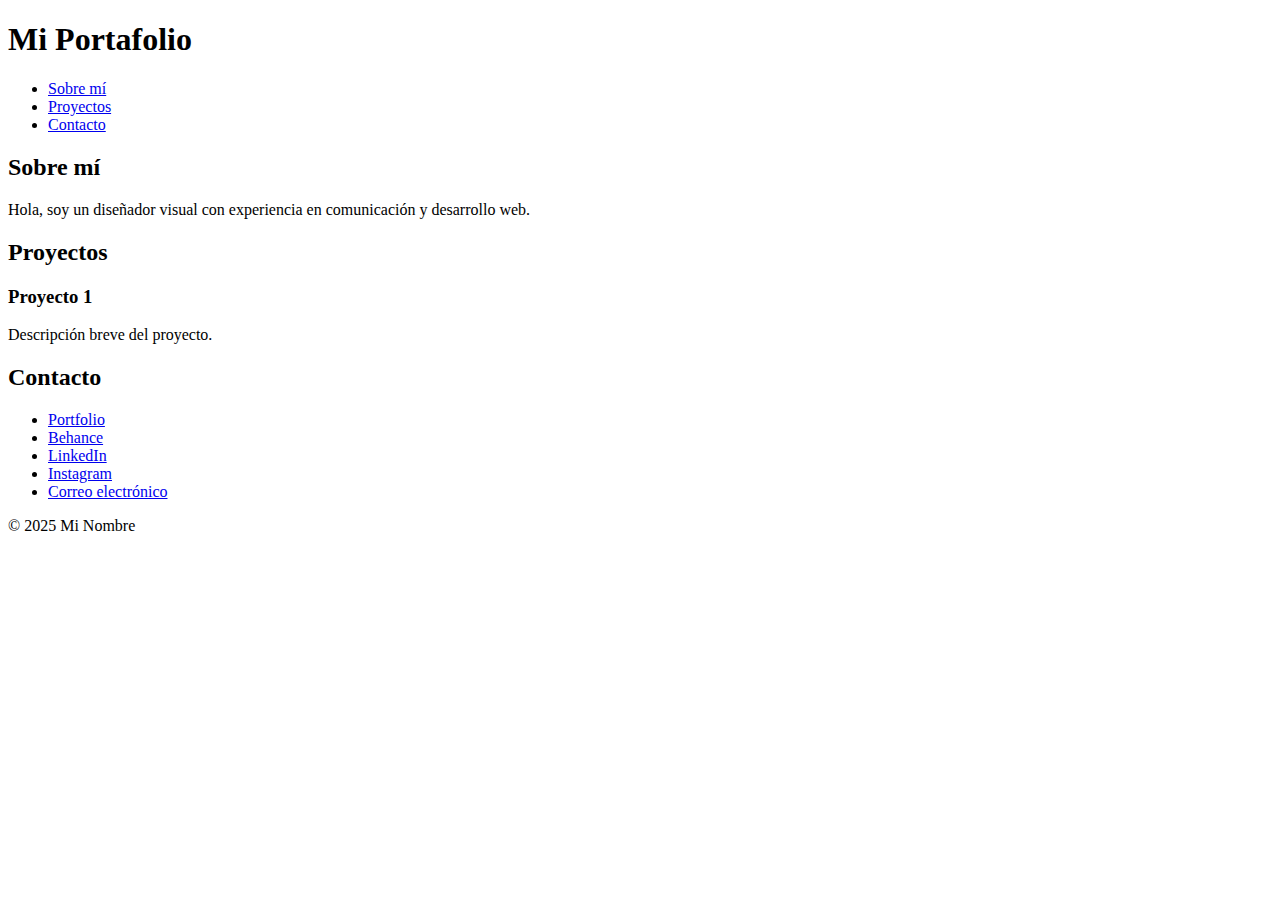
==== index.html @ 228c462b "primer commit" ====
<!DOCTYPE html>
<html lang="es">
<head>
    <meta charset="UTF-8">
    <meta name="viewport" content="width=device-width, initial-scale=1.0">
    <title>Mi Portafolio</title>
    <link rel="stylesheet" href="styles.css">
</head>
<body>
    <header>
        <h1>Mi Portafolio</h1>
        <nav>
            <ul>
                <li><a href="#sobre-mi">Sobre mí</a></li>
                <li><a href="#proyectos">Proyectos</a></li>
                <li><a href="#contacto">Contacto</a></li>
            </ul>
        </nav>
    </header>
    
    <section id="sobre-mi">
        <h2>Sobre mí</h2>
        <p>Hola, soy un diseñador visual con experiencia en comunicación y desarrollo web.</p>
    </section>
    
    <section id="proyectos">
        <h2>Proyectos</h2>
        <div class="proyecto">
            <h3>Proyecto 1</h3>
            <p>Descripción breve del proyecto.</p>
        </div>
    </section>
    
    <section id="contacto">
        <h2>Contacto</h2>
        <ul>
            <li><a href="https://miportfolio.com" target="_blank">Portfolio</a></li>
            <li><a href="https://www.behance.net/miusuario" target="_blank">Behance</a></li>
            <li><a href="https://www.linkedin.com/in/miusuario" target="_blank">LinkedIn</a></li>
            <li><a href="https://www.instagram.com/miusuario" target="_blank">Instagram</a></li>
            <li><a href="mailto:correo@ejemplo.com">Correo electrónico</a></li>
        </ul>
    </section>
    
    <footer>
        <p>&copy; 2025 Mi Nombre</p>
    </footer>
</body>
</html>
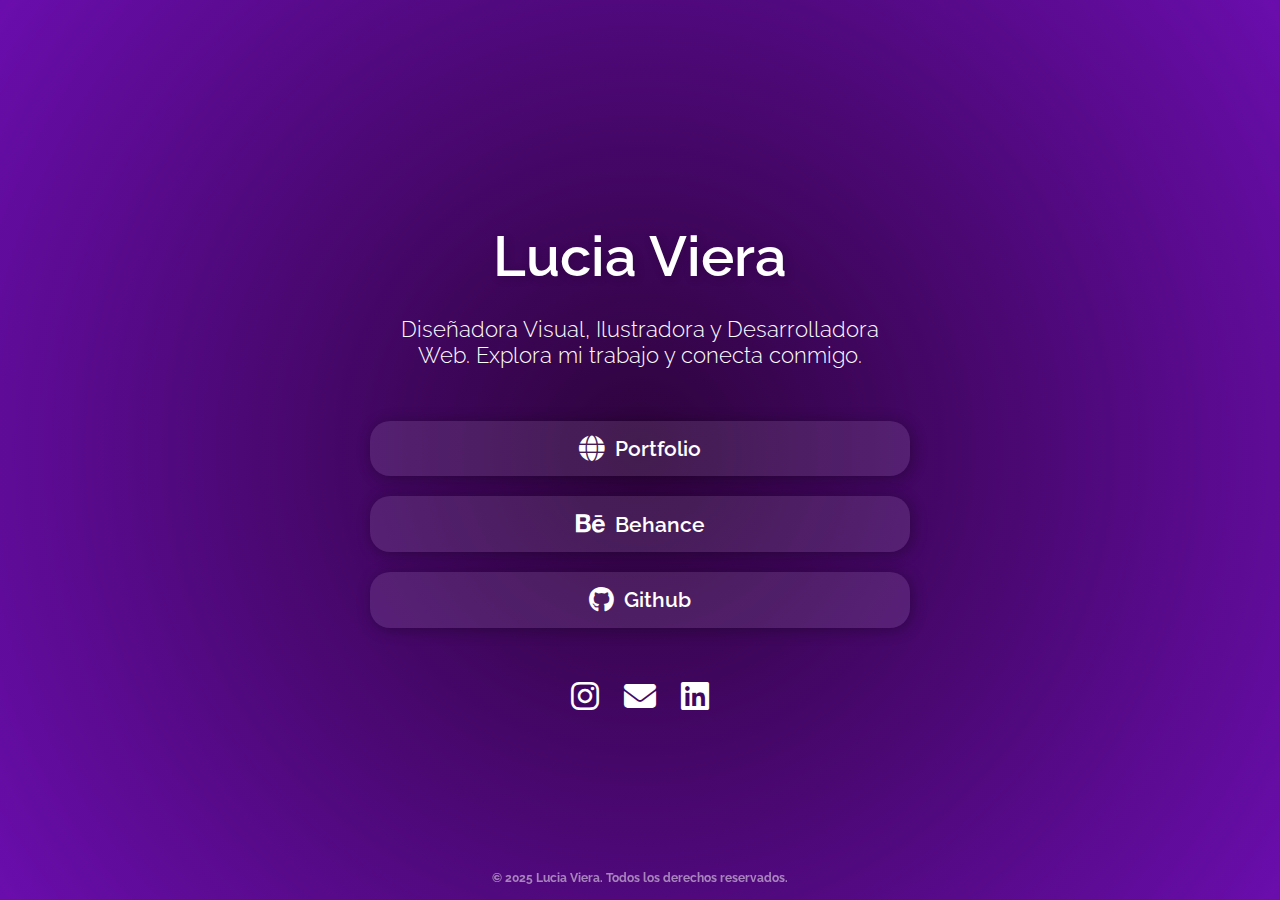
==== commit 55dd87dd: "Nueva modificacion" ====
--- a/index.html
+++ b/index.html
@@ -1,49 +1,31 @@
 <!DOCTYPE html>
 <html lang="es">
-<head>
+<link>
     <meta charset="UTF-8">
     <meta name="viewport" content="width=device-width, initial-scale=1.0">
-    <title>Mi Portafolio</title>
-    <link rel="stylesheet" href="styles.css">
+    <title>Lucia Viera</title>
+    <link rel="stylesheet" href="estilo.css">
+    <link rel="stylesheet" href="https://cdnjs.cloudflare.com/ajax/libs/font-awesome/6.4.2/css/all.min.css">
 </head>
 <body>
-    <header>
-        <h1>Mi Portafolio</h1>
-        <nav>
-            <ul>
-                <li><a href="#sobre-mi">Sobre mí</a></li>
-                <li><a href="#proyectos">Proyectos</a></li>
-                <li><a href="#contacto">Contacto</a></li>
-            </ul>
-        </nav>
-    </header>
-    
-    <section id="sobre-mi">
-        <h2>Sobre mí</h2>
-        <p>Hola, soy un diseñador visual con experiencia en comunicación y desarrollo web.</p>
-    </section>
-    
-    <section id="proyectos">
-        <h2>Proyectos</h2>
-        <div class="proyecto">
-            <h3>Proyecto 1</h3>
-            <p>Descripción breve del proyecto.</p>
+    <h1>Lucia Viera</h1>
+    <p>Diseñadora Visual, Ilustradora y Desarrolladora Web. 
+        Explora mi trabajo y conecta conmigo.</p>
+    <div class="links">
+        <div class="social-links">
+            <a href="https://tu-sitio-web.com" target="_blank"><i class="fa-solid fa-globe"></i>Portfolio</a>
+            <a href="https://www.behance.net/lucyviera" target="_blank"><i class="fa-brands fa-behance"></i>Behance</a>
+            <a href="https://github.com/lucyviera" target="_blank"><i class="fa-brands fa-github"></i>Github</a>
         </div>
-    </section>
-    
-    <section id="contacto">
-        <h2>Contacto</h2>
-        <ul>
-            <li><a href="https://miportfolio.com" target="_blank">Portfolio</a></li>
-            <li><a href="https://www.behance.net/miusuario" target="_blank">Behance</a></li>
-            <li><a href="https://www.linkedin.com/in/miusuario" target="_blank">LinkedIn</a></li>
-            <li><a href="https://www.instagram.com/miusuario" target="_blank">Instagram</a></li>
-            <li><a href="mailto:correo@ejemplo.com">Correo electrónico</a></li>
-        </ul>
-    </section>
-    
+        <div class="contact-links">
+            <a href="https://www.instagram.com/itslumagic/" target="_blank"><i class="fa-brands fa-instagram"></i></a>
+            <a href="luciavierag98@gmail.com"><i class="fa-solid fa-envelope"></i></a>
+            <a href="https://www.linkedin.com/in/lucia-viera/" target="_blank"><i class="fa-brands fa-linkedin"></i></a>     
+        </div>
+    </div>
     <footer>
-        <p>&copy; 2025 Mi Nombre</p>
-    </footer>
+        <h2> &copy; 2025 Lucia Viera. Todos los derechos reservados.</h2>
+    </footer>    
 </body>
 </html>
+
--- a/estilo.css
+++ b/estilo.css
@@ -0,0 +1,118 @@
+/* Estilos generales */
+@import url('https://fonts.googleapis.com/css2?family=Raleway:wght@300;400;600&display=swap');
+
+body {
+    font-family: 'Raleway', sans-serif;
+    text-align: center;
+    background: radial-gradient(circle, rgba(45,3,59,1) 0%, rgba(106,13,173,1) 100%);
+    margin: 0;
+    padding: 0;
+    display: flex;
+    flex-direction: column;
+    justify-content: center;
+    align-items: center;
+    height: 100vh;
+    color: #fff;
+    animation: fadeIn 1s ease-in;
+}
+
+/* Animación de entrada */
+@keyframes fadeIn {
+    from { opacity: 0; transform: translateY(-20px); }
+    to { opacity: 1; transform: translateY(0); }
+}
+
+h1 {
+    font-size: 3.5rem;
+    font-weight: 600;
+    text-shadow: 2px 2px 10px rgba(0, 0, 0, 0.2);
+}
+
+p {
+    font-size: 1.4rem;
+    font-weight: 300;
+    margin-top: -10px;
+    max-width: 500px;
+}
+
+/* Contenedor de enlaces */
+.links {
+    margin-top: 30px;
+    display: flex;
+    flex-direction: column;
+    gap: 20px;
+    width: 100%;
+    max-width: 500px; /* Alineado al párrafo */
+}
+
+
+/* Links sociales */
+.social-links {
+    display: flex;
+    flex-direction: column;
+    align-items: center;
+    gap: 20px;
+    width: 100%;
+    max-width: 600px;
+}
+
+.social-links a {
+    display: flex;
+    align-items: center;
+    justify-content: center;
+    width: 100%;  /* Ensures all links take up the same width */
+    padding: 15px 20px;
+    background: rgba(255, 255, 255, 0.1);
+    color: #fff;
+    font-weight: 600;
+    text-decoration: none;
+    border-radius: 20px;
+    transition: all 0.3s ease;
+    box-shadow: 2px 2px 15px rgba(0, 0, 0, 0.3);
+    font-size: 1.3rem;
+    gap: 10px; /* Adds space between the icon and the text */
+}
+
+.social-links a:hover {
+    background: rgba(255, 255, 255, 0.3);
+    transform: scale(1.05);
+}
+
+/* Alineación de los iconos */
+.social-links a i {
+    font-size: 1.6rem; /* Ensures icons are the same size */
+}
+/* Iconos de contacto */
+.contact-links {
+    display: flex;
+    justify-content: center;
+    gap: 25px;
+    margin-top: 30px;
+}
+
+.contact-links a {
+    font-size: 2rem;
+    color: #fff;
+    transition: transform 0.3s ease;
+}
+
+.contact-links a:hover {
+    transform: scale(1.2);
+}
+
+/* Estilos del footer de copyright */
+footer {
+    position: fixed;
+    bottom: 0;
+    width: 100%;
+    text-align: center;
+    font-size: 0.5rem; /* Reducido aún más */
+    color: rgba(255, 255, 255, 0.5);
+    padding: 5px 0; /* Ajustado el espacio */
+    font-weight: 300;
+    line-height: 1.2; /* Asegura que el texto no quede muy comprimido */
+    margin: 0; /* Elimina cualquier margen extra */
+}
+footer p {
+    margin: 0; /* Elimina el margen superior e inferior */
+}
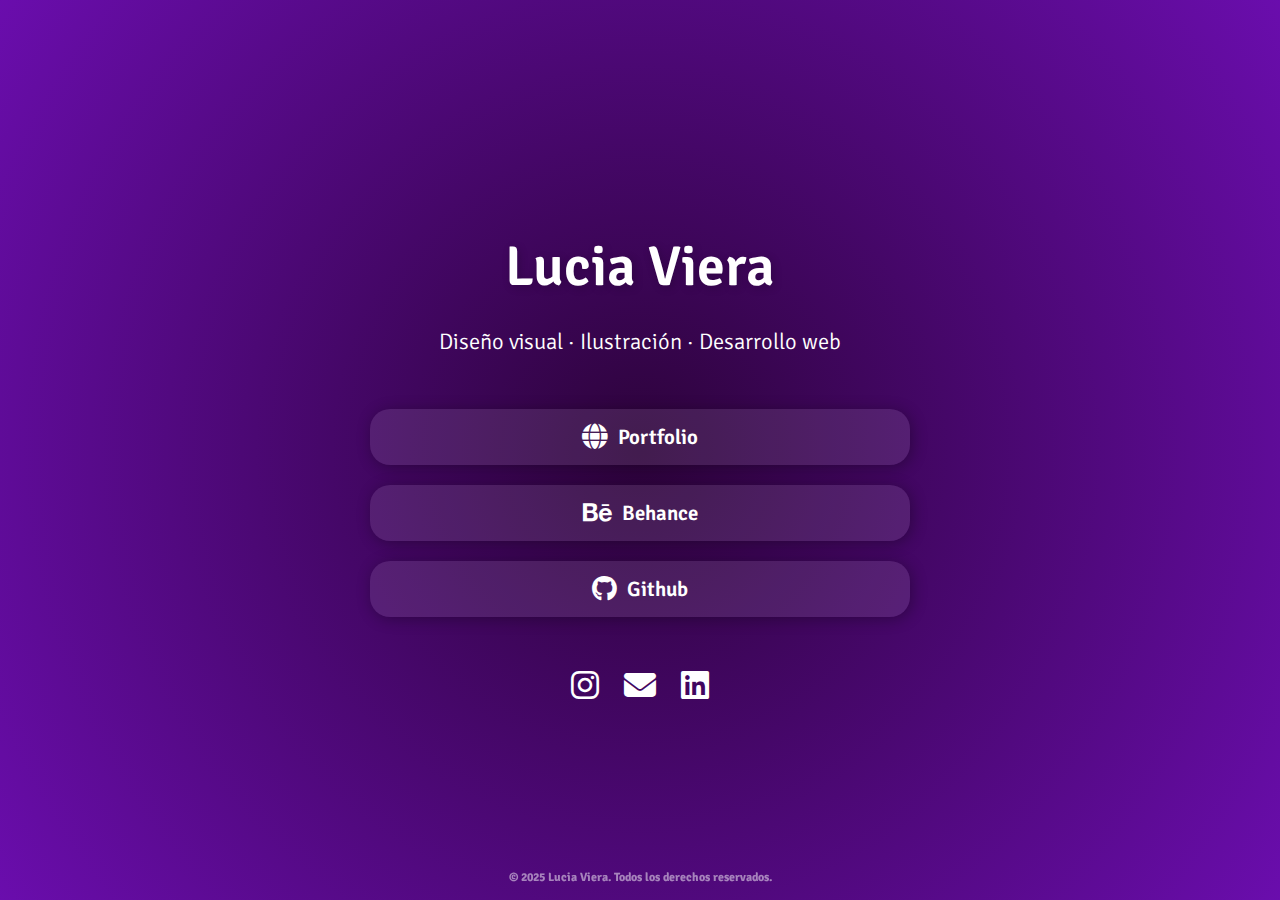
==== commit 2388ff5d: "Actualizacion textos" ====
--- a/index.html
+++ b/index.html
@@ -9,8 +9,7 @@
 </head>
 <body>
     <h1>Lucia Viera</h1>
-    <p>Diseñadora Visual, Ilustradora y Desarrolladora Web. 
-        Explora mi trabajo y conecta conmigo.</p>
+    <p>Diseño visual · Ilustración · Desarrollo web</p>
     <div class="links">
         <div class="social-links">
             <a href="https://tu-sitio-web.com" target="_blank"><i class="fa-solid fa-globe"></i>Portfolio</a>
@@ -19,7 +18,7 @@
         </div>
         <div class="contact-links">
             <a href="https://www.instagram.com/itslumagic/" target="_blank"><i class="fa-brands fa-instagram"></i></a>
-            <a href="luciavierag98@gmail.com"><i class="fa-solid fa-envelope"></i></a>
+            <a href="mailto:luciavierag98@gmail.com?subject=Contacto%20desde%20portafolio&body=Hola, te escribo porque..."><i class="fa-solid fa-envelope"></i></a>
             <a href="https://www.linkedin.com/in/lucia-viera/" target="_blank"><i class="fa-brands fa-linkedin"></i></a>     
         </div>
     </div>
--- a/estilo.css
+++ b/estilo.css
@@ -1,8 +1,13 @@
 /* Estilos generales */
-@import url('https://fonts.googleapis.com/css2?family=Raleway:wght@300;400;600&display=swap');
+@import url('https://fonts.googleapis.com/css2?family=Signika:wght@600&display=swap');
 
 body {
-    font-family: 'Raleway', sans-serif;
+    font-family: "Signika", serif;
+  font-optical-sizing: auto;
+  font-weight: 600;
+  font-style: normal;
+  font-variation-settings:
+    "GRAD" 0;
     text-align: center;
     background: radial-gradient(circle, rgba(45,3,59,1) 0%, rgba(106,13,173,1) 100%);
     margin: 0;
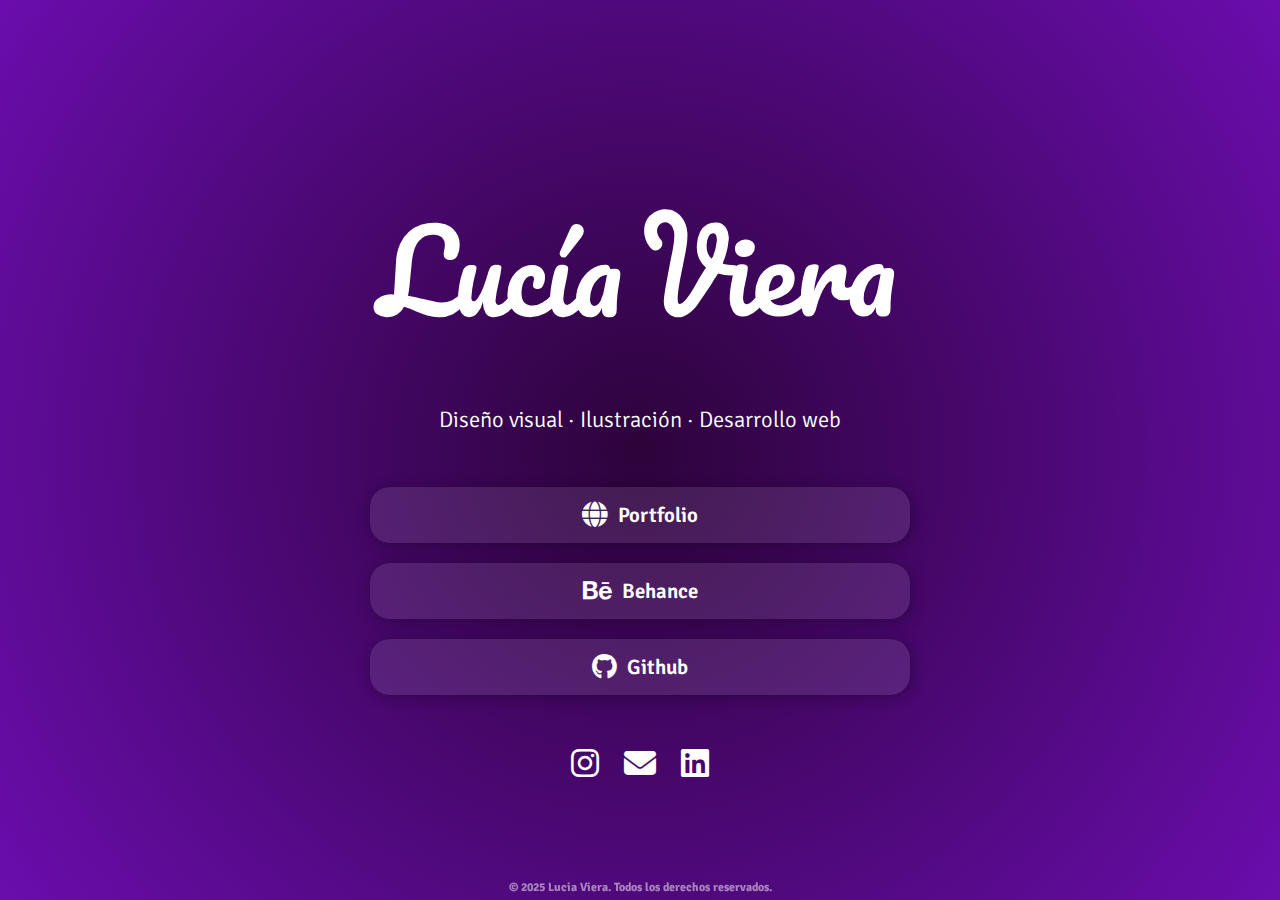
==== commit a5477137: "Actualización de firma de identidad y versiones responsivas" ====
--- a/index.html
+++ b/index.html
@@ -8,7 +8,7 @@
     <link rel="stylesheet" href="https://cdnjs.cloudflare.com/ajax/libs/font-awesome/6.4.2/css/all.min.css">
 </head>
 <body>
-    <h1>Lucia Viera</h1>
+    <div class="firma"></div>
     <p>Diseño visual · Ilustración · Desarrollo web</p>
     <div class="links">
         <div class="social-links">
--- a/estilo.css
+++ b/estilo.css
@@ -3,11 +3,10 @@
 
 body {
     font-family: "Signika", serif;
-  font-optical-sizing: auto;
-  font-weight: 600;
-  font-style: normal;
-  font-variation-settings:
-    "GRAD" 0;
+    font-optical-sizing: auto;
+    font-weight: 600;
+    font-style: normal;
+    font-variation-settings: "GRAD" 0;
     text-align: center;
     background: radial-gradient(circle, rgba(45,3,59,1) 0%, rgba(106,13,173,1) 100%);
     margin: 0;
@@ -21,6 +20,20 @@
     animation: fadeIn 1s ease-in;
 }
 
+
+/*para cambiar la imagen*/
+.firma {
+    width: 100%;
+    max-width: 550px;  /* Alineado con el contenedor de los social-links*/
+    height: 200px;
+    background-image: url('img/firma1.svg');
+    background-size: contain;
+    background-repeat: no-repeat;
+    background-position: center;
+    margin-left: 10px;
+    padding: 50px;
+}
+
 /* Animación de entrada */
 @keyframes fadeIn {
     from { opacity: 0; transform: translateY(-20px); }
@@ -47,9 +60,8 @@
     flex-direction: column;
     gap: 20px;
     width: 100%;
-    max-width: 500px; /* Alineado al párrafo */
-}
-
+    max-width: 500px;
+}
 
 /* Links sociales */
 .social-links {
@@ -65,7 +77,7 @@
     display: flex;
     align-items: center;
     justify-content: center;
-    width: 100%;  /* Ensures all links take up the same width */
+    width: 100%;
     padding: 15px 20px;
     background: rgba(255, 255, 255, 0.1);
     color: #fff;
@@ -75,7 +87,7 @@
     transition: all 0.3s ease;
     box-shadow: 2px 2px 15px rgba(0, 0, 0, 0.3);
     font-size: 1.3rem;
-    gap: 10px; /* Adds space between the icon and the text */
+    gap: 10px;
 }
 
 .social-links a:hover {
@@ -85,8 +97,9 @@
 
 /* Alineación de los iconos */
 .social-links a i {
-    font-size: 1.6rem; /* Ensures icons are the same size */
-}
+    font-size: 1.6rem;
+}
+
 /* Iconos de contacto */
 .contact-links {
     display: flex;
@@ -105,19 +118,89 @@
     transform: scale(1.2);
 }
 
-/* Estilos del footer de copyright */
+/* Footer*/
 footer {
     position: fixed;
     bottom: 0;
     width: 100%;
     text-align: center;
-    font-size: 0.5rem; /* Reducido aún más */
+    font-size: 0.5rem;
     color: rgba(255, 255, 255, 0.5);
-    padding: 5px 0; /* Ajustado el espacio */
+    padding: 5px 0;
     font-weight: 300;
-    line-height: 1.2; /* Asegura que el texto no quede muy comprimido */
-    margin: 0; /* Elimina cualquier margen extra */
-}
-footer p {
-    margin: 0; /* Elimina el margen superior e inferior */
-}
+    line-height: 1.2;
+    margin: 0;
+}
+
+footer h2 {
+    margin: 0;
+}
+
+/* Medias Queries para versiones responsivas*/
+@media (max-width: 768px) {
+    h1 {
+        font-size: 2.5rem;
+    }
+
+    p {
+        font-size: 1.2rem;
+        max-width: 400px;
+    }
+
+    .social-links a {
+        font-size: 1.1rem;
+        padding: 12px 15px;
+        max-width: 90%; 
+    }
+
+    .contact-links a {
+        font-size: 1.5rem;
+    }
+
+    footer {
+        font-size: 0.7rem;
+    }
+     /* Cambiar la imagen con background en la versión responsiva */
+     .firma {
+        background-image: url('img/firma2.svg');
+        height: 180px;  /* Ajustamos la altura para que no ocupe demasiado espacio */
+        max-width: 500px; /* tamaño adecuado */
+        margin-left: 0;  /* Centrada sin desplazamiento */
+        margin-top: 60px;  /* Más espacio en la parte superior para separar de texto */
+        margin-bottom: 40px;  /* Más espacio debajo de la firma en versión responsiva */
+    }
+}
+
+@media (max-width: 480px) {
+    h1 {
+        font-size: 2rem;
+    }
+
+    p {
+        font-size: 1rem;
+        max-width: 350px;
+    }
+
+    .social-links a {
+        font-size: 1rem;
+        padding: 10px 12px;
+        max-width: 90%;
+    }
+
+    .contact-links a {
+        font-size: 1.3rem;
+    }
+
+    footer {
+        font-size: 0.6rem;
+    }
+
+     .firma {
+        background-image: url('img/firma2.svg');
+        height: 150px; 
+        max-width: 400px;
+        margin-left: 0;
+        margin-top: 70px;
+        margin-bottom: 50px;
+    }
+}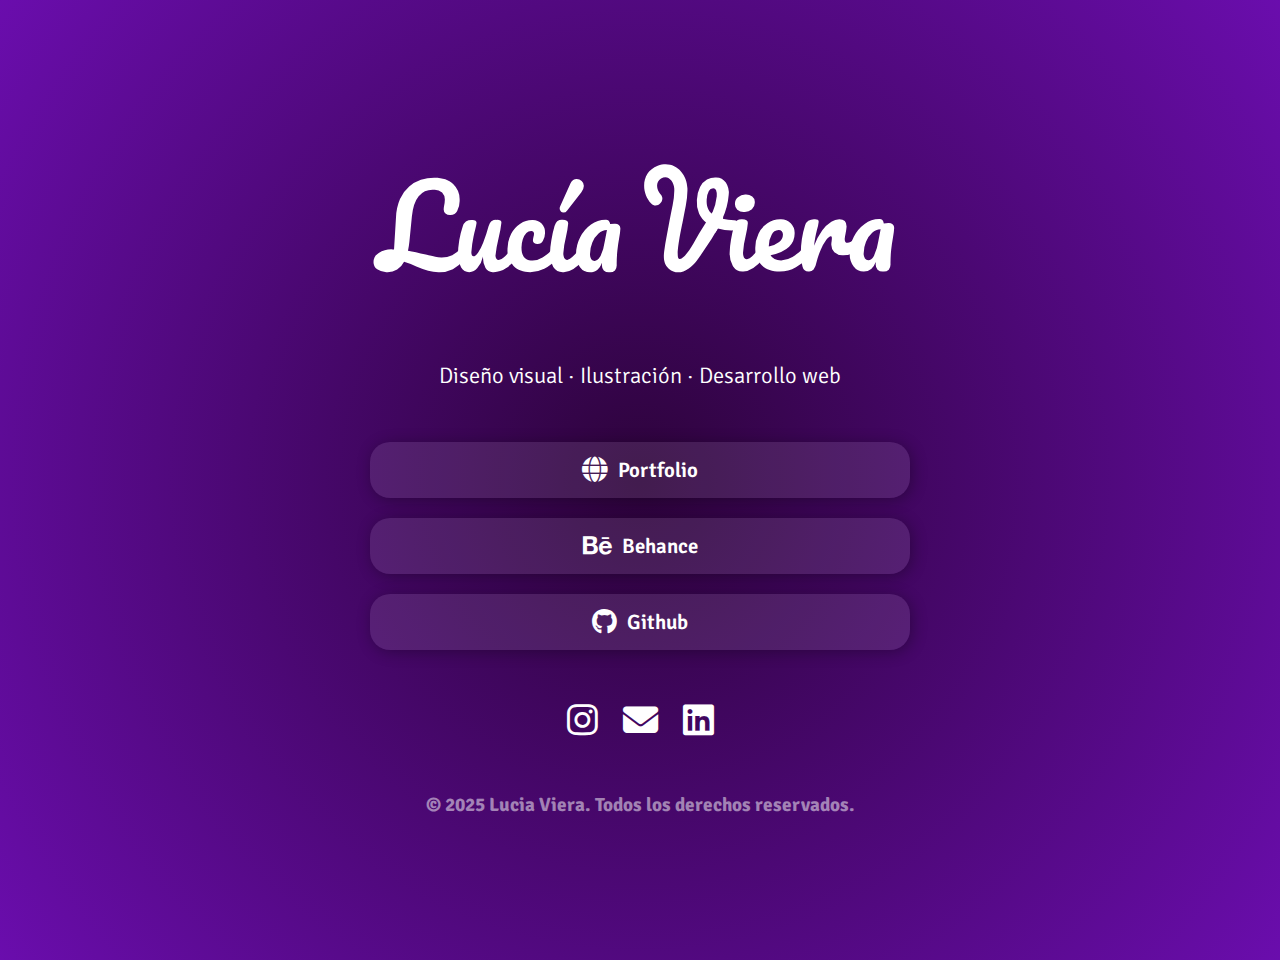
==== commit 4c1a62da: "actualizacion social links" ====
--- a/index.html
+++ b/index.html
@@ -12,7 +12,7 @@
     <p>Diseño visual · Ilustración · Desarrollo web</p>
     <div class="links">
         <div class="social-links">
-            <a href="https://tu-sitio-web.com" target="_blank"><i class="fa-solid fa-globe"></i>Portfolio</a>
+            <a href="home.html" target="_blank"><i class="fa-solid fa-globe"></i>Portfolio</a>
             <a href="https://www.behance.net/lucyviera" target="_blank"><i class="fa-brands fa-behance"></i>Behance</a>
             <a href="https://github.com/lucyviera" target="_blank"><i class="fa-brands fa-github"></i>Github</a>
         </div>
--- a/estilo.css
+++ b/estilo.css
@@ -18,6 +18,7 @@
     height: 100vh;
     color: #fff;
     animation: fadeIn 1s ease-in;
+    padding-bottom: 60px; /* Ajustamos el espacio inferior sin exagerar */
 }
 
 
@@ -104,31 +105,29 @@
 .contact-links {
     display: flex;
     justify-content: center;
-    gap: 25px;
-    margin-top: 30px;
+    gap: 25px;  /* Ajustamos el espacio entre los enlaces de manera más moderada */
+    margin-top: 30px;  /* Espacio más moderado en la parte superior */
+    margin-bottom: 20px;  /* Un margen inferior más pequeño */
 }
 
 .contact-links a {
-    font-size: 2rem;
+    font-size: 2.2rem; /* Aumentamos un poco el tamaño de los iconos */
     color: #fff;
     transition: transform 0.3s ease;
 }
 
 .contact-links a:hover {
-    transform: scale(1.2);
+    transform: scale(1.1);  /* Un efecto de hover más sutil */
 }
 
 /* Footer*/
 footer {
-    position: fixed;
-    bottom: 0;
-    width: 100%;
-    text-align: center;
-    font-size: 0.5rem;
+    text-align: center;
+    font-size: 0.6rem; /* Aumentamos ligeramente el tamaño de la fuente */
     color: rgba(255, 255, 255, 0.5);
-    padding: 5px 0;
+    padding: 10px 0;  /* Un padding más moderado */
     font-weight: 300;
-    line-height: 1.2;
+    line-height: 1.3; /* Un poquito más de espacio entre las líneas */
     margin: 0;
 }
 
@@ -160,12 +159,13 @@
     footer {
         font-size: 0.7rem;
     }
+
      /* Cambiar la imagen con background en la versión responsiva */
      .firma {
         background-image: url('img/firma2.svg');
         height: 180px;  /* Ajustamos la altura para que no ocupe demasiado espacio */
         max-width: 500px; /* tamaño adecuado */
-        margin-left: 0;  /* Centrada sin desplazamiento */
+        margin-left: 10px;  /* Centrada sin desplazamiento */
         margin-top: 60px;  /* Más espacio en la parte superior para separar de texto */
         margin-bottom: 40px;  /* Más espacio debajo de la firma en versión responsiva */
     }
@@ -199,8 +199,40 @@
         background-image: url('img/firma2.svg');
         height: 150px; 
         max-width: 400px;
-        margin-left: 0;
+        margin-left: 10px;
         margin-top: 70px;
         margin-bottom: 50px;
     }
-}+}
+
+/* pagina home*/
+.mantenimiento {
+    display: flex;
+    flex-direction: column;
+    justify-content: center;
+    align-items: center;
+    height: 100vh;
+    text-align: center;
+    color: #fff;
+   
+}
+
+.mantenimiento h1 {
+    font-size: 3rem;
+    font-weight: 600;
+    margin-bottom: 20px;
+}
+
+.mantenimiento p {
+    font-size: 1.5rem;
+    font-weight: 300;
+    margin-top: 10px;
+}
+
+footer {
+    text-align: center;
+    font-size: 0.8rem;
+    color: rgba(255, 255, 255, 0.5);
+    padding: 10px 0;
+    margin-top: 20px;
+}
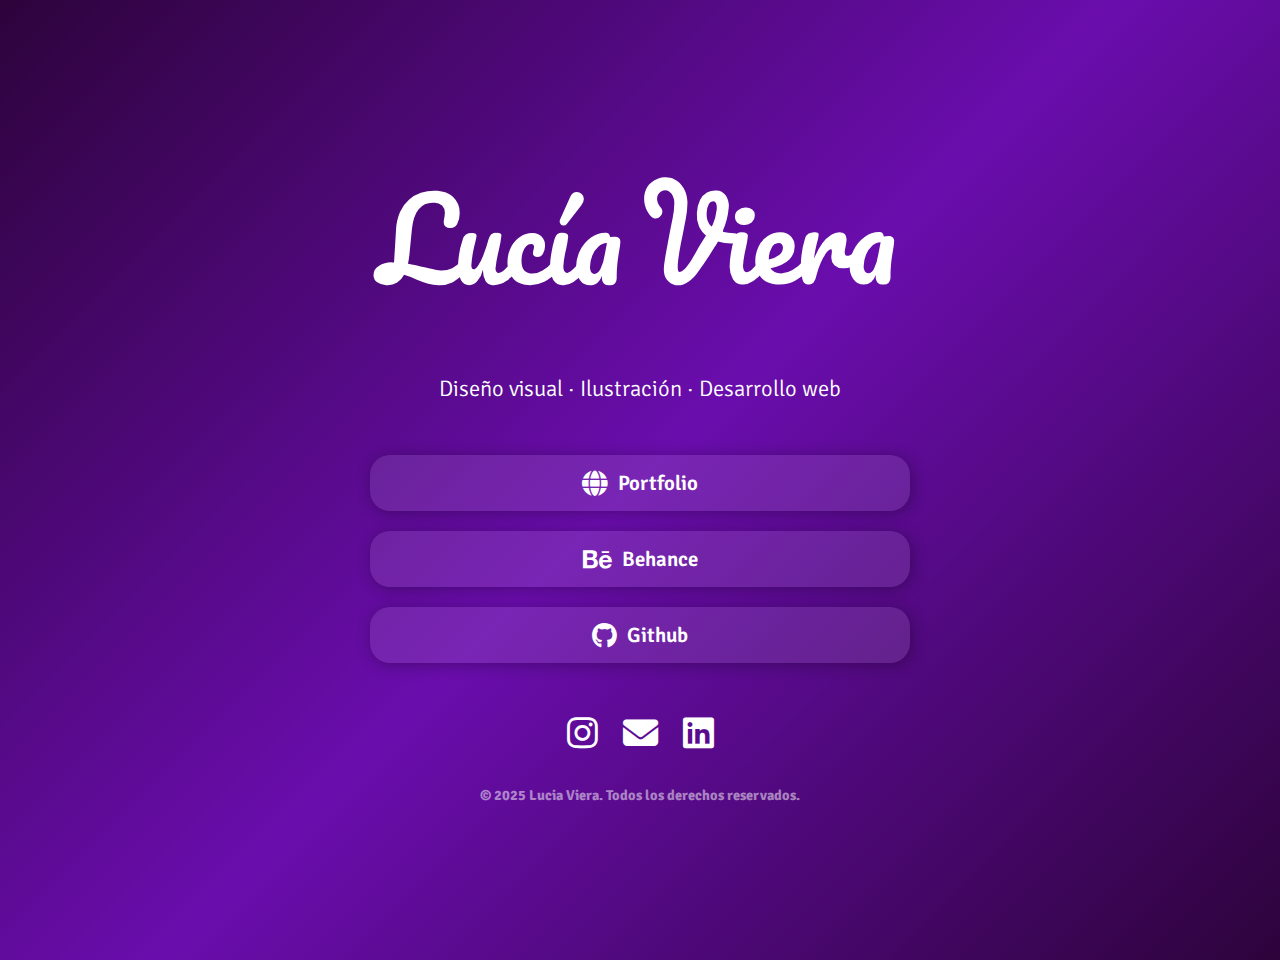
==== commit 6f39dcfc: "actualizacion de index" ====
--- a/index.html
+++ b/index.html
@@ -6,6 +6,7 @@
     <title>Lucia Viera</title>
     <link rel="stylesheet" href="estilo.css">
     <link rel="stylesheet" href="https://cdnjs.cloudflare.com/ajax/libs/font-awesome/6.4.2/css/all.min.css">
+    <link rel="script" href="script.js">
 </head>
 <body>
     <div class="firma"></div>
--- a/estilo.css
+++ b/estilo.css
@@ -8,7 +8,7 @@
     font-style: normal;
     font-variation-settings: "GRAD" 0;
     text-align: center;
-    background: radial-gradient(circle, rgba(45,3,59,1) 0%, rgba(106,13,173,1) 100%);
+    background: linear-gradient(135deg, rgba(45,3,59,1) 0%, rgba(106, 13, 173, 1) 50%, rgba(45,3,59,1) 100%);
     margin: 0;
     padding: 0;
     display: flex;
@@ -20,7 +20,6 @@
     animation: fadeIn 1s ease-in;
     padding-bottom: 60px; /* Ajustamos el espacio inferior sin exagerar */
 }
-
 
 /*para cambiar la imagen*/
 .firma {
@@ -205,34 +204,140 @@
     }
 }
 
-/* pagina home*/
+/* pagina home
+*/
+/* Importar fuente */
+@import url('https://fonts.googleapis.com/css2?family=Signika:wght@600&display=swap');
+
+
+
+/* Fondo con partículas animadas */
+#particles-js {
+    position: absolute;
+    width: 100%;
+    height: 100%;
+    z-index: -1;
+}
+
+/* Firma (nombre como imagen) */
+.firma.animada {
+    width: 100%;
+    max-width: 550px;
+    height: 200px;
+    background-image: url('img/firma1.svg');
+    background-size: contain;
+    background-repeat: no-repeat;
+    background-position: center;
+    margin-bottom: 20px;
+    animation: floatAnimation 3s infinite ease-in-out;
+}
+
+/* Animación flotante para la firma */
+@keyframes floatAnimation {
+    0% { transform: translateY(0px); }
+    50% { transform: translateY(-5px); }
+    100% { transform: translateY(0px); }
+}
+
+/* Texto de mantenimiento */
 .mantenimiento {
-    display: flex;
-    flex-direction: column;
-    justify-content: center;
-    align-items: center;
-    height: 100vh;
-    text-align: center;
+    font-size: 2rem;
+    font-weight: 600;
+    text-shadow: 2px 2px 10px rgba(0, 0, 0, 0.2);
+    opacity: 0;
+    transform: translateY(10px);
+    animation: fadeIn 1.5s ease-in-out forwards;
+}
+
+/* Botón para volver atrás */
+.volver {
+    margin-top: 30px;
+}
+
+.volver a {
+    display: inline-block;
+    padding: 12px 20px;
+    background: rgba(255, 255, 255, 0.2);
     color: #fff;
-   
-}
-
-.mantenimiento h1 {
-    font-size: 3rem;
-    font-weight: 600;
-    margin-bottom: 20px;
-}
-
-.mantenimiento p {
-    font-size: 1.5rem;
-    font-weight: 300;
-    margin-top: 10px;
-}
-
-footer {
-    text-align: center;
-    font-size: 0.8rem;
-    color: rgba(255, 255, 255, 0.5);
-    padding: 10px 0;
-    margin-top: 20px;
-}
+    font-size: 1.2rem;
+    font-weight: 600;
+    text-decoration: none;
+    border-radius: 20px;
+    transition: all 0.3s ease;
+    box-shadow: 2px 2px 15px rgba(0, 0, 0, 0.3);
+    opacity: 0;
+    transform: translateY(10px);
+    animation: fadeIn 1s ease-in-out forwards 0.3s;
+}
+
+.volver a:hover {
+    background: rgba(255, 255, 255, 0.4);
+    transform: scale(1.05);
+}
+
+/* Animaciones de entrada */
+@keyframes fadeIn {
+    from { opacity: 0; transform: translateY(10px); }
+    to { opacity: 1; transform: translateY(0); }
+}
+
+/* Responsive */
+@media (max-width: 768px) {
+    .mantenimiento {
+        font-size: 1.5rem;
+    }
+
+    .firma.animada {
+        height: 180px;
+    }
+
+    .volver a {
+        font-size: 1rem;
+        padding: 10px 15px;
+    }
+}
+
+@media (max-width: 480px) {
+    .mantenimiento {
+        font-size: 1.2rem;
+    }
+
+    .firma.animada {
+        height: 150px;
+    }
+
+    .volver a {
+        font-size: 0.9rem;
+        padding: 8px 12px;
+    }
+}
+#particles-js {
+    position: absolute;
+    width: 100%;
+    height: 100%;
+    z-index: -1;
+}.menu a {
+    opacity: 0;
+    transform: translateY(10px);
+    animation: fadeInLinks 0.8s ease-out forwards;
+}
+
+.menu a:nth-child(1) { animation-delay: 0.2s; }
+.menu a:nth-child(2) { animation-delay: 0.4s; }
+.menu a:nth-child(3) { animation-delay: 0.6s; }
+.menu a:nth-child(4) { animation-delay: 0.8s; }
+
+@keyframes fadeInLinks {
+    from { opacity: 0; transform: translateY(10px); }
+    to { opacity: 1; transform: translateY(0); }
+}
+.firma.animada {
+    transform: translateY(0px);
+    animation: floatAnimation 3s infinite ease-in-out;
+}
+
+@keyframes floatAnimation {
+    0% { transform: translateY(0px); }
+    50% { transform: translateY(-5px); }
+    100% { transform: translateY(0px); }
+}
